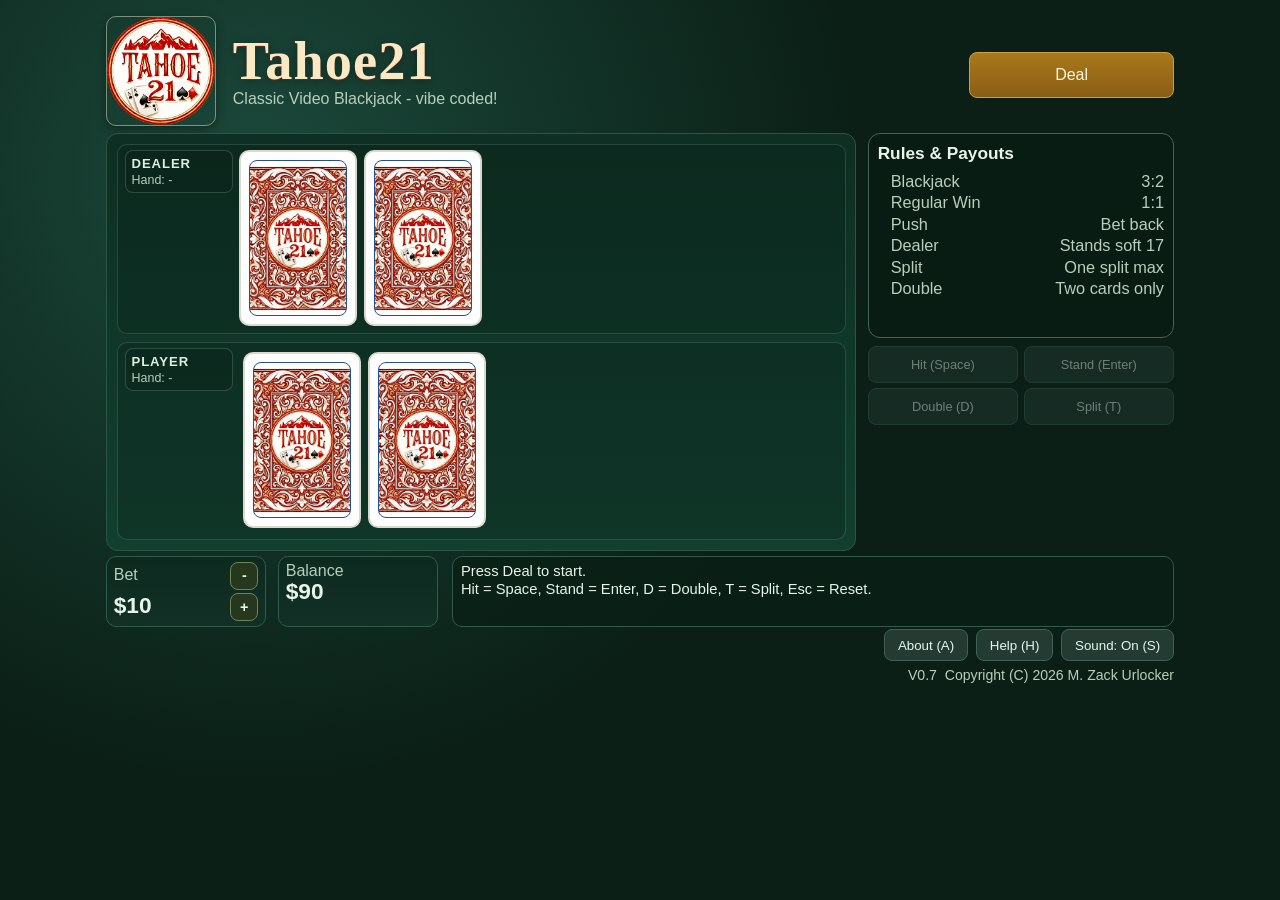
==== app/index.html @ 6a7a423a "Release v0.7 with tuned deal pacing" ====
<!doctype html>
<html lang="en">
  <head>
    <meta charset="utf-8" />
    <meta name="viewport" content="width=device-width, initial-scale=1" />
    <title>Tahoe21</title>
    <link rel="stylesheet" href="./styles.css?v=0.7.0" />
  </head>
  <body>
    <main class="app">
      <header class="topbar">
        <div class="brand">
          <img class="brand-logo" src="./assets/tahoe-21-logo.png" alt="Tahoe 21 logo" />
          <div class="brand-text">
            <h1>Tahoe21</h1>
            <p>Classic Video Blackjack<span class="subtitle-break"><span class="subtitle-dash"> - </span>vibe coded!</span></p>
          </div>
        </div>
        <div class="header-action">
          <button id="dealDrawBtn" class="btn primary" type="button">Deal</button>
        </div>
      </header>

      <section class="table-area">
        <div class="cards" aria-label="Blackjack table">
          <section class="hand-row dealer-row" aria-label="Dealer hand">
            <div class="hand-main">
              <div class="hand-info-box">
                <h2>Dealer</h2>
                <span id="dealerTotal" class="hand-total">Hand: -</span>
              </div>
              <div id="dealerHand" class="hand-cards"></div>
            </div>
          </section>

          <section class="hand-row player-row" aria-label="Player hand area">
            <div class="hand-main">
              <div class="hand-info-box">
                <h2>Player</h2>
                <span id="playerTotal" class="hand-total">Hand: -</span>
              </div>
              <div id="playerHands" class="player-hands"></div>
            </div>
          </section>
        </div>

        <section class="right-rail" aria-label="Rules and actions">
          <aside class="paytable" aria-label="Blackjack rules and payouts">
            <h2>Rules &amp; Payouts</h2>
            <ul id="paytableList"></ul>
          </aside>
          <div class="side-actions" aria-label="Hand actions">
            <button id="hitBtn" class="btn secondary" type="button">Hit (Space)</button>
            <button id="standBtn" class="btn secondary" type="button">Stand (Enter)</button>
            <button id="doubleBtn" class="btn secondary" type="button">Double (D)</button>
            <button id="splitBtn" class="btn secondary" type="button">Split (T)</button>
          </div>
        </section>
      </section>

      <section class="status-row" aria-label="Game status and result">
        <section class="status-panel" aria-label="Game status">
          <div class="status-item bet-item">
            <span>Bet</span>
            <strong id="betValue">$10</strong>
            <div class="bet-controls">
              <button id="betDownBtn" class="btn small" type="button" aria-label="Decrease bet">-</button>
              <button id="betUpBtn" class="btn small" type="button" aria-label="Increase bet">+</button>
            </div>
          </div>
          <div class="status-item balance-item">
            <span>Balance</span>
            <strong id="balanceValue">$90</strong>
          </div>
        </section>

        <section class="result">
          <p id="resultLine">Press Deal to start.</p>
          <p id="subLine">Hit = Space, Stand = Enter, D = Double, T = Split, Esc = Reset.</p>
        </section>
      </section>

      <section class="utility-panel">
        <div class="controls">
          <div class="control-buttons">
            <button id="aboutBtn" class="btn secondary" type="button" aria-label="Open about">About (A)</button>
            <button id="helpBtn" class="btn secondary" type="button" aria-label="Open help">Help (H)</button>
            <button id="soundBtn" class="btn secondary" type="button" aria-label="Toggle sound">Sound: On (S)</button>
          </div>
          <div class="utility-meta">
            <span id="versionTag" class="header-version">V0.7</span>
            <p class="header-copyright">Copyright (C) 2026 M. Zack Urlocker</p>
          </div>
        </div>
      </section>
    </main>

    <dialog id="helpDialog">
      <h2>How To Play Tahoe21</h2>
      <p>1. Adjust bet, then press Deal.</p>
      <p>2. Choose actions for the active hand: Hit means draw another card. Stand means no more cards.</p>
      <p>&emsp;-You can Double your bet but then you draw only 1 more card.</p>
      <p>&emsp;-If you draw two cards of the same value, you can split into two hands.</p>
      <p>3. Dealer reveals hole card and draws to 17 (stands on soft 17).</p>
      <p>4. Blackjack pays 3:2, regular win pays 1:1, push returns the bet.</p>
      <h3>Keyboard Controls</h3>
      <p>Hit = Space, Stand = Enter, D = Double, T = Split, Esc = Reset</p>
      <form method="dialog">
        <button class="btn primary" value="close">Close</button>
      </form>
    </dialog>

    <dialog id="aboutDialog">
      <h2>About</h2>
      <img class="about-logo" src="./assets/tahoe-21-logo.png" alt="Tahoe 21 logo" />
      <p>Tahoe21 is a video Blackjack game that runs in a browser. </p>
      <p>It is based on a shareware game I wrote in 1992 using Turbo Pascal. Fortunately I lost the source code and all the EXEs!</p>
      <p>So I vibecoded it by creating a PRD with Codex and VS Code and re-using the overall layout and style of the Tahoe5 poker game I created previously. I added features like Double and Split even though I didn't know how those work. Luckily ChatGPT explained it to me in the PRD!</p>
      <p>The first working prototype took about 15 minutes. Then a couple hours to adjust the game play and layout.</p>
      <form method="dialog">
        <button class="btn primary" value="close">Close</button>
      </form>
    </dialog>

    <script src="./app.js?v=0.7.0"></script>
  </body>
</html>
---- app/styles.css ----
:root {
  --bg: #0b1f16;
  --bg-alt: #123026;
  --card: #fffefe;
  --ink: #14201b;
  --text: #e8f5ea;
  --muted: #b7cfbc;
  --accent: #efbd4a;
  --danger: #df5151;
  --ok: #63d189;
}

* {
  box-sizing: border-box;
}

body {
  margin: 0;
  font-family: "Trebuchet MS", "Segoe UI", sans-serif;
  color: var(--text);
  background: radial-gradient(circle at 20% 20%, #1b493b, var(--bg) 48%);
  min-height: 100vh;
}

.app {
  max-width: 1100px;
  margin: 0 auto;
  padding: 1rem;
  display: flex;
  flex-direction: column;
}

.topbar {
  display: grid;
  grid-template-columns: 1fr auto;
  align-items: start;
  gap: 1rem;
  margin-bottom: 0.42rem;
}

.brand {
  display: grid;
  grid-template-columns: auto 1fr;
  align-items: center;
  gap: 1.05rem;
}

.brand h1 {
  margin: 0;
  line-height: 1;
  font-family: "Snell Roundhand", "Brush Script MT", "Lucida Handwriting", cursive;
  letter-spacing: 0.02em;
  font-size: 3.4rem;
  font-weight: 700;
  color: #f8e8c3;
  text-shadow: 0 1px 0 #67231e, 0 2px 8px rgba(0, 0, 0, 0.35);
}

.brand p {
  margin: 0.14rem 0 0;
  color: var(--muted);
}

.brand-logo {
  width: 110px;
  height: 110px;
  object-fit: cover;
  border-radius: 10px;
  border: 1px solid rgba(255, 244, 213, 0.45);
  box-shadow: 0 3px 10px rgba(0, 0, 0, 0.35);
}

.header-action .btn {
  width: 12.8rem;
  min-height: 46px;
  padding: 0.6rem 1rem;
  font-size: 1rem;
  line-height: 1.1;
  display: inline-flex;
  align-items: center;
  justify-content: center;
}

.header-action {
  align-self: center;
  padding-top: 0.45rem;
}

.subtitle-break,
.subtitle-dash {
  display: inline;
}

.btn {
  border: 1px solid #6d8652;
  background: #25381d;
  color: var(--text);
  border-radius: 8px;
  padding: 0.45rem 0.8rem;
  cursor: pointer;
}

.btn:hover {
  filter: brightness(1.12);
}

.btn:disabled {
  opacity: 0.45;
  cursor: not-allowed;
  filter: none;
}

.btn.primary {
  background: linear-gradient(180deg, #a9791b, #8a5d15);
  border-color: #cc9f44;
  color: #fff6db;
}

.btn.secondary {
  background: #243b33;
  border-color: #3d6355;
}

.btn.small {
  padding: 0.2rem 0.65rem;
}

.table-area {
  display: grid;
  grid-template-columns: minmax(0, 2.45fr) minmax(210px, 1fr);
  gap: 0.7rem;
  align-items: stretch;
}

.cards {
  border: 1px solid #2a5745;
  border-radius: 12px;
  background: linear-gradient(180deg, #0e2f23 0%, #123f2f 100%);
  padding: 0.62rem;
  display: grid;
  gap: 0.5rem;
  height: 100%;
}

.right-rail {
  display: grid;
  grid-template-rows: 1fr 1fr;
  gap: 0.5rem;
  align-content: stretch;
  height: 100%;
}

.hand-row {
  border: 1px solid rgba(190, 220, 205, 0.16);
  border-radius: 10px;
  padding: 0.34rem 0.45rem 0.42rem;
  background: rgba(7, 24, 17, 0.2);
}

.hand-main {
  display: grid;
  grid-template-columns: minmax(92px, 108px) minmax(0, 1fr);
  gap: 0.4rem;
  align-items: start;
}

.hand-info-box {
  min-height: 0;
  align-self: start;
  border: 1px solid rgba(194, 224, 208, 0.2);
  border-radius: 8px;
  padding: 0.3rem 0.34rem;
  background: rgba(9, 31, 22, 0.34);
  display: grid;
  align-content: start;
  gap: 0.14rem;
}

.hand-info-box h2 {
  margin: 0;
  font-size: 0.82rem;
  letter-spacing: 0.07em;
  text-transform: uppercase;
  color: #dcefe3;
}

.hand-total {
  color: var(--muted);
  font-size: 0.78rem;
}

.hand-cards {
  display: flex;
  flex-wrap: nowrap;
  align-items: flex-start;
  overflow: hidden;
  gap: 0.42rem;
  min-height: 176px;
}

.player-hands {
  display: grid;
  gap: 0.44rem;
}

.player-hand {
  display: grid;
  grid-template-columns: minmax(116px, 136px) minmax(0, 1fr);
  gap: 0.35rem;
  border: 1px solid rgba(194, 224, 208, 0.18);
  border-radius: 8px;
  padding: 0.28rem;
}

.player-hand.single-hand {
  grid-template-columns: 1fr;
  border: 1px solid transparent;
  padding: 0.18rem;
  background: transparent;
}

.player-hand.is-active {
  border-color: rgba(239, 189, 74, 0.86);
  box-shadow: 0 0 0 1px rgba(239, 189, 74, 0.28) inset;
}

.player-hand.single-hand.is-active {
  border-color: rgba(239, 189, 74, 0.45);
}

.player-hand-label {
  display: grid;
  align-content: start;
  height: 100%;
  border: 1px solid rgba(194, 224, 208, 0.16);
  border-radius: 7px;
  background: rgba(10, 29, 22, 0.32);
  padding: 0.22rem 0.28rem;
  font-size: 0.74rem;
  color: #cee2d7;
  letter-spacing: 0.03em;
  white-space: pre-line;
}

.card-slot {
  width: 118px;
  min-height: 176px;
  background: var(--card);
  color: var(--ink);
  border-radius: 10px;
  border: 2px solid #dbd8ce;
  position: relative;
  overflow: hidden;
  flex: 0 0 auto;
}

.hand-cards.is-fanned > .card-slot + .card-slot {
  margin-left: -59px;
}

.card-slot.red {
  color: #bc2430;
}

.card-corner {
  position: absolute;
  font-weight: 800;
  line-height: 0.95;
  display: flex;
  flex-direction: column;
  align-items: center;
  z-index: 2;
}

.card-corner.top {
  top: 8px;
  left: 8px;
}

.card-corner.bottom {
  right: 8px;
  bottom: 8px;
  transform: rotate(180deg);
}

.card-corner .rank {
  font-size: 1.35rem;
}

.card-corner .suit {
  font-size: 1.15rem;
}

.card-body {
  position: absolute;
  inset: 10% 10% 10% 10%;
  display: grid;
  place-items: center;
}

.pip-field {
  width: 100%;
  height: 100%;
  display: grid;
  grid-template-columns: repeat(3, 1fr);
  grid-template-rows: repeat(5, 1fr);
  align-items: center;
  justify-items: center;
}

.pip {
  font-size: 1.4rem;
  line-height: 1;
}

.pip.invert {
  transform: rotate(180deg);
}

.court-wrap {
  width: 100%;
  height: 100%;
  border-radius: 8px;
  overflow: hidden;
  background: #fffefe;
}

.court-img {
  width: 100%;
  height: 100%;
  display: block;
  object-fit: cover;
}

.ace-art {
  width: 100%;
  height: 100%;
  border-radius: 10px;
  background: radial-gradient(circle at center, #ffffff 0%, #fffefe 62%, #fbfbfb 100%);
  display: grid;
  place-items: center;
}

.ace-logo-center {
  width: 50px;
  height: 50px;
  border-radius: 10px;
}

.card-back {
  position: absolute;
  inset: 8px;
  border-radius: 8px;
  background-image: url("./assets/tahoe-21-back.jpg");
  background-size: cover;
  background-position: center;
  border: 1px solid #274f87;
}

.empty-hand {
  min-height: 176px;
  border: 1px dashed rgba(201, 228, 213, 0.35);
  border-radius: 8px;
  display: grid;
  place-items: center;
  color: #aac4b2;
  width: 100%;
}

.paytable {
  border: 1px solid #3f6655;
  border-radius: 12px;
  padding: 0.56rem;
  background: rgba(9, 27, 19, 0.72);
  display: grid;
  gap: 0.4rem;
  height: 100%;
  align-content: start;
}

.paytable h2 {
  margin: 0;
  font-size: 1.08rem;
}

.paytable ul {
  margin: 0.02rem 0 0;
  padding-left: 0.82rem;
}

.paytable li {
  display: flex;
  justify-content: space-between;
  gap: 0.5rem;
  padding: 0.08rem 0;
  font-size: 1.02rem;
  color: var(--muted);
}

.side-actions {
  display: grid;
  grid-template-columns: repeat(2, minmax(0, 1fr));
  gap: 0.34rem;
  align-content: start;
  align-self: start;
}

.side-actions .btn {
  padding: 0.36rem 0.44rem;
  min-height: 37px;
  font-size: 0.8rem;
}

#splitBtn.is-split-ready {
  background: linear-gradient(180deg, #9f7a1a, #7b5b13);
  border-color: #be9440;
  color: #fff6db;
}

.status-row {
  display: flex;
  gap: 0.85rem;
  align-items: stretch;
  margin-top: 0.32rem;
}

.status-panel {
  display: grid;
  grid-template-columns: repeat(2, minmax(118px, 160px));
  gap: 0.75rem;
  width: fit-content;
}

.status-item {
  background: linear-gradient(180deg, #0d2a1f, var(--bg-alt));
  border: 1px solid #2f5b4b;
  border-radius: 10px;
  padding: 0.3rem 0.42rem;
}

.bet-item {
  display: grid;
  grid-template-columns: 1fr auto;
  grid-template-rows: auto auto;
  column-gap: 0.5rem;
  align-items: center;
}

.bet-item span {
  grid-column: 1;
  grid-row: 1;
}

.bet-item strong {
  grid-column: 1;
  grid-row: 2;
}

.bet-item .bet-controls {
  grid-column: 2;
  grid-row: 1 / span 2;
}

.status-item span {
  display: block;
  color: var(--muted);
  font-size: 1rem;
}

.status-item strong {
  font-size: 1.42rem;
  line-height: 1;
}

.bet-controls {
  display: flex;
  flex-direction: column;
  gap: 0.22rem;
  margin-top: 0;
}

.bet-controls .btn.small {
  min-width: 28px;
  min-height: 28px;
  padding: 0.2rem;
  font-size: 0.9rem;
  font-weight: 700;
  line-height: 1;
}

.result {
  border: 1px solid #315a4b;
  border-radius: 10px;
  padding: 0.34rem 0.52rem;
  background: rgba(9, 30, 21, 0.7);
  flex: 1 1 auto;
  min-width: 0;
}

.result p {
  margin: 0.08rem 0;
  font-size: 0.92rem;
}

#resultLine.is-win {
  color: var(--ok);
}

#resultLine.is-loss {
  color: var(--danger);
}

#resultLine.is-neutral {
  color: #d8e9df;
}

#resultLine.is-split {
  color: #f2cc6d;
}

.utility-panel {
  margin-top: 0.16rem;
  align-self: flex-end;
}

.controls {
  display: grid;
  justify-items: end;
  gap: 0.3rem;
}

.control-buttons {
  display: flex;
  gap: 0.5rem;
}

.utility-meta {
  width: 100%;
  display: flex;
  justify-content: flex-end;
  align-items: baseline;
  gap: 0;
}

.header-version {
  margin: 0.12rem 0 0;
  color: var(--muted);
  font-size: 0.88rem;
}

.header-copyright {
  margin: 0.12rem 0 0;
  color: var(--muted);
  font-size: 0.88rem;
}

.header-version::after {
  content: "  ";
  white-space: pre;
}

#helpDialog,
#aboutDialog {
  border: 1px solid #2d4a3f;
  border-radius: 12px;
  max-width: 640px;
}

#aboutDialog {
  width: min(50vw, 640px);
  position: relative;
  padding-top: 1.2rem;
}

.about-logo {
  width: 92px;
  height: 92px;
  object-fit: cover;
  border-radius: 12px;
  border: 1px solid rgba(255, 244, 213, 0.5);
  box-shadow: 0 3px 10px rgba(0, 0, 0, 0.28);
  position: absolute;
  top: 0.9rem;
  right: 0.9rem;
}

#helpDialog::backdrop,
#aboutDialog::backdrop {
  background: rgba(0, 0, 0, 0.65);
}

@media (max-width: 980px) {
  .table-area {
    grid-template-columns: 1fr;
  }

  .right-rail {
    grid-template-rows: auto auto;
    height: auto;
  }
}

@media (max-width: 900px) {
  .app {
    display: grid;
    grid-template-columns: 1fr;
    gap: 0.24rem;
  }

  .topbar {
    grid-template-columns: 1fr auto;
    align-items: start;
    gap: 0.3rem;
    order: 1;
  }

  .header-action {
    justify-self: end;
    align-self: start;
    order: 0;
    padding-top: 0;
  }

  .header-action .btn {
    width: 10.4rem;
  }

  .brand-logo {
    width: 76px;
    height: 76px;
  }

  .brand h1 {
    font-size: 2.35rem;
  }

  .brand p {
    font-size: 0.86rem;
  }

  .table-area {
    display: contents;
  }

  .right-rail {
    display: contents;
  }

  .side-actions {
    order: 2;
    grid-template-columns: repeat(4, minmax(0, 1fr));
    width: 100%;
    margin-top: 0.04rem;
  }

  .cards {
    order: 3;
  }

  .status-row {
    order: 4;
    flex-direction: row;
    align-items: stretch;
    margin-top: 0.14rem;
  }

  .hand-main {
    grid-template-columns: minmax(82px, 96px) minmax(0, 1fr);
    gap: 0.28rem;
  }

  .player-hand {
    grid-template-columns: minmax(96px, 112px) minmax(0, 1fr);
  }

  .card-slot {
    width: 96px;
    min-height: 142px;
  }

  .hand-cards.is-fanned > .card-slot + .card-slot {
    margin-left: -48px;
  }

  .hand-cards,
  .empty-hand {
    min-height: 142px;
  }

  .status-panel {
    grid-template-columns: repeat(2, minmax(76px, 96px));
    gap: 0.34rem;
    width: auto;
    flex: 0 0 auto;
  }

  .status-item {
    padding: 0.26rem 0.34rem;
  }

  .status-item span {
    font-size: 0.82rem;
  }

  .status-item strong {
    font-size: 1.1rem;
  }

  .result {
    padding: 0.28rem 0.42rem;
  }

  .result p {
    margin: 0.03rem 0;
    font-size: 0.8rem;
  }

  .paytable {
    order: 5;
    margin-top: 0.08rem;
  }

  .utility-panel {
    order: 6;
    align-self: stretch;
    margin-top: 0.12rem;
  }

  .controls {
    justify-items: stretch;
  }

  .control-buttons {
    width: 100%;
    justify-content: space-between;
  }

  .control-buttons .btn {
    flex: 1;
  }

  .header-copyright,
  .header-version {
    font-size: 0.74rem;
  }

  .utility-meta {
    justify-content: flex-end;
    margin-left: auto;
    width: auto;
  }

  .side-actions .btn {
    min-height: 34px;
    font-size: 0.76rem;
  }
}

@media (max-width: 900px) and (orientation: portrait) {
  .app {
    padding-top: 0.5rem;
  }

  .brand h1 {
    font-size: 2.1rem;
  }

  .brand-logo {
    width: 59px;
    height: 59px;
  }

  .subtitle-break {
    display: block;
  }

  .subtitle-dash {
    display: none;
  }

  .header-action .btn {
    width: 8rem;
    margin-top: 0;
  }

  .hand-cards {
    gap: 0.35rem;
    min-height: 108px;
  }

  .card-slot {
    width: 72px;
    min-height: 108px;
  }

  .hand-cards.is-fanned > .card-slot + .card-slot {
    margin-left: -36px;
  }

  .card-corner.top {
    top: 5px;
    left: 5px;
  }

  .card-corner.bottom {
    right: 5px;
    bottom: 5px;
  }

  .card-corner .rank {
    font-size: 0.95rem;
  }

  .card-corner .suit {
    font-size: 0.82rem;
  }

  .card-body {
    inset: 20% 12% 18% 12%;
  }

  .pip {
    font-size: 0.9rem;
  }

  .ace-logo-center {
    width: 34px;
    height: 34px;
    border-radius: 7px;
  }

  .result p {
    font-size: 0.76rem;
    line-height: 1.1;
  }

  .paytable h2 {
    font-size: 0.8rem;
  }

  .paytable li {
    font-size: 0.8rem;
  }

  .hand-main,
  .player-hand {
    grid-template-columns: minmax(68px, 80px) minmax(0, 1fr);
    gap: 0.24rem;
  }

  .player-hands.is-split .player-hand {
    grid-template-columns: 1fr;
    gap: 0.18rem;
  }

  .hand-info-box,
  .player-hand-label {
    font-size: 0.66rem;
    padding: 0.18rem 0.22rem;
  }

  .header-copyright,
  .header-version {
    font-size: 0.66rem;
  }

  .utility-meta {
    justify-content: flex-end;
    margin-left: auto;
    width: auto;
  }
}
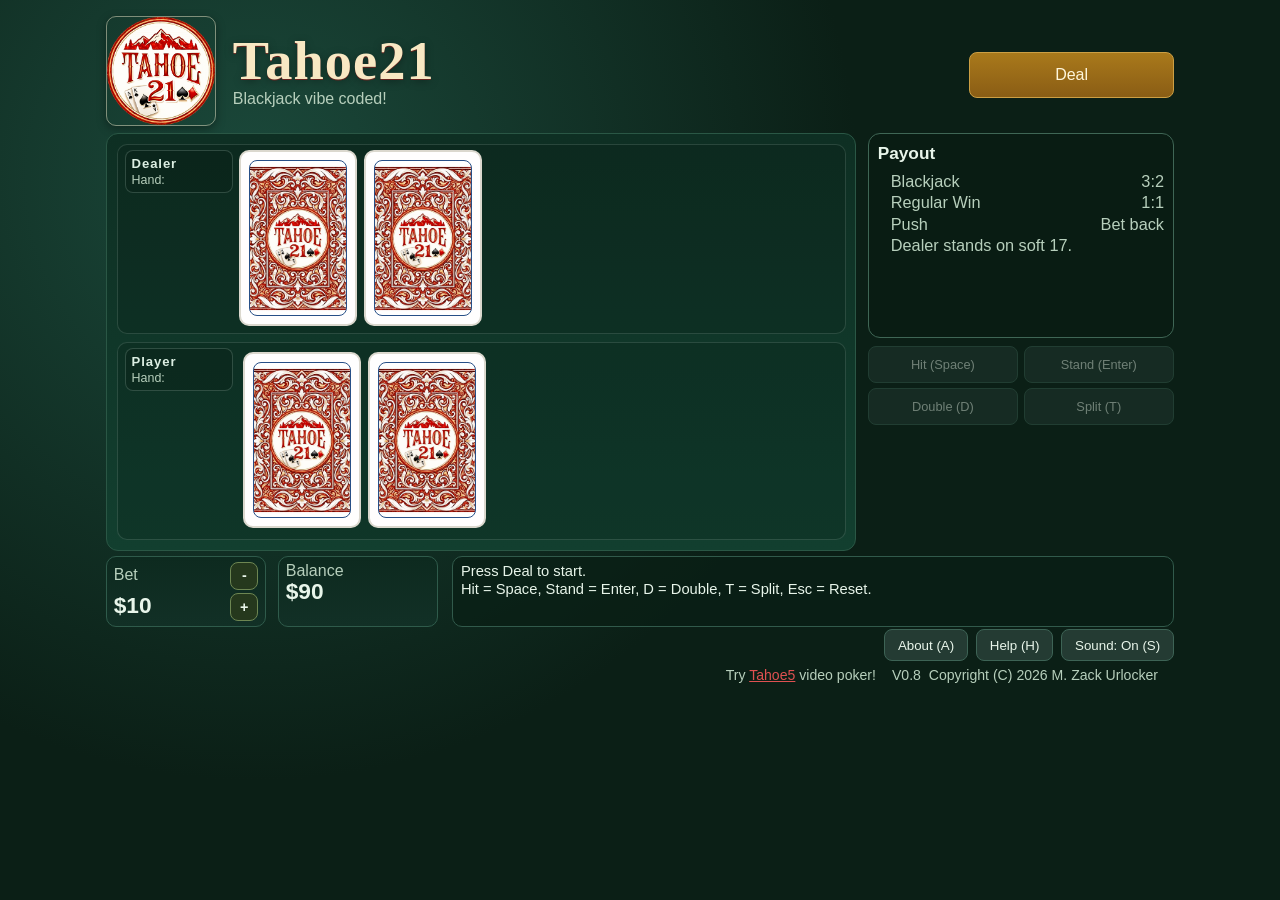
==== commit 6caae07c: "Release v0.8 mobile-first layout and gameplay copy updates" ====
--- a/app/index.html
+++ b/app/index.html
@@ -4,7 +4,7 @@
     <meta charset="utf-8" />
     <meta name="viewport" content="width=device-width, initial-scale=1" />
     <title>Tahoe21</title>
-    <link rel="stylesheet" href="./styles.css?v=0.7.0" />
+    <link rel="stylesheet" href="./styles.css?v=0.8.0" />
   </head>
   <body>
     <main class="app">
@@ -13,7 +13,7 @@
           <img class="brand-logo" src="./assets/tahoe-21-logo.png" alt="Tahoe 21 logo" />
           <div class="brand-text">
             <h1>Tahoe21</h1>
-            <p>Classic Video Blackjack<span class="subtitle-break"><span class="subtitle-dash"> - </span>vibe coded!</span></p>
+            <p>Blackjack vibe coded!</p>
           </div>
         </div>
         <div class="header-action">
@@ -27,7 +27,7 @@
             <div class="hand-main">
               <div class="hand-info-box">
                 <h2>Dealer</h2>
-                <span id="dealerTotal" class="hand-total">Hand: -</span>
+                <span id="dealerTotal" class="hand-total">Hand:</span>
               </div>
               <div id="dealerHand" class="hand-cards"></div>
             </div>
@@ -37,7 +37,7 @@
             <div class="hand-main">
               <div class="hand-info-box">
                 <h2>Player</h2>
-                <span id="playerTotal" class="hand-total">Hand: -</span>
+                <span id="playerTotal" class="hand-total">Hand:</span>
               </div>
               <div id="playerHands" class="player-hands"></div>
             </div>
@@ -46,7 +46,7 @@
 
         <section class="right-rail" aria-label="Rules and actions">
           <aside class="paytable" aria-label="Blackjack rules and payouts">
-            <h2>Rules &amp; Payouts</h2>
+            <h2>Payout</h2>
             <ul id="paytableList"></ul>
           </aside>
           <div class="side-actions" aria-label="Hand actions">
@@ -88,7 +88,8 @@
             <button id="soundBtn" class="btn secondary" type="button" aria-label="Toggle sound">Sound: On (S)</button>
           </div>
           <div class="utility-meta">
-            <span id="versionTag" class="header-version">V0.7</span>
+            <p class="header-promo">Try <a href="https://zurlocker1.github.io/Tahoe5/" target="_blank" rel="noopener noreferrer">Tahoe5</a> video poker!</p>
+            <span id="versionTag" class="header-version">V0.8</span>
             <p class="header-copyright">Copyright (C) 2026 M. Zack Urlocker</p>
           </div>
         </div>
@@ -122,6 +123,6 @@
       </form>
     </dialog>
 
-    <script src="./app.js?v=0.7.0"></script>
+    <script src="./app.js?v=0.8.0"></script>
   </body>
 </html>
--- a/app/styles.css
+++ b/app/styles.css
@@ -180,7 +180,7 @@
   margin: 0;
   font-size: 0.82rem;
   letter-spacing: 0.07em;
-  text-transform: uppercase;
+  text-transform: none;
   color: #dcefe3;
 }
 
@@ -535,17 +535,31 @@
 }
 
 .utility-meta {
-  width: 100%;
+  width: calc(100% + 2rem);
+  margin-left: -1rem;
+  padding: 0 1rem;
   display: flex;
-  justify-content: flex-end;
+  justify-content: flex-start;
   align-items: baseline;
   gap: 0;
+}
+
+.header-promo {
+  margin: 0.12rem 0 0;
+  color: var(--muted);
+  font-size: 0.88rem;
+}
+
+.header-promo a {
+  color: #df5151;
+  text-decoration: underline;
 }
 
 .header-version {
   margin: 0.12rem 0 0;
   color: var(--muted);
   font-size: 0.88rem;
+  margin-left: auto;
 }
 
 .header-copyright {
@@ -740,14 +754,16 @@
   }
 
   .header-copyright,
-  .header-version {
+  .header-version,
+  .header-promo {
     font-size: 0.74rem;
   }
 
   .utility-meta {
-    justify-content: flex-end;
-    margin-left: auto;
-    width: auto;
+    justify-content: flex-start;
+    margin-left: -1rem;
+    width: calc(100% + 2rem);
+    padding: 0 1rem;
   }
 
   .side-actions .btn {
@@ -779,22 +795,24 @@
   }
 
   .header-action .btn {
-    width: 8rem;
+    width: 6.8rem;
+    min-height: 39px;
+    font-size: 0.9rem;
     margin-top: 0;
   }
 
   .hand-cards {
     gap: 0.35rem;
-    min-height: 108px;
+    min-height: 120px;
   }
 
   .card-slot {
-    width: 72px;
-    min-height: 108px;
+    width: 80px;
+    min-height: 120px;
   }
 
   .hand-cards.is-fanned > .card-slot + .card-slot {
-    margin-left: -36px;
+    margin-left: -40px;
   }
 
   .card-corner.top {
@@ -844,8 +862,38 @@
 
   .hand-main,
   .player-hand {
-    grid-template-columns: minmax(68px, 80px) minmax(0, 1fr);
+    grid-template-columns: minmax(58px, 68px) minmax(0, 1fr);
     gap: 0.24rem;
+  }
+
+  .status-row {
+    gap: 0.42rem;
+    margin-top: 0.08rem;
+  }
+
+  .status-item {
+    padding: 0.16rem 0.24rem;
+  }
+
+  .status-item span {
+    font-size: 0.68rem;
+    line-height: 1;
+  }
+
+  .status-item strong {
+    font-size: 0.9rem;
+    line-height: 1;
+  }
+
+  .bet-controls .btn.small {
+    min-width: 22px;
+    min-height: 22px;
+    padding: 0.08rem;
+    font-size: 0.72rem;
+  }
+
+  .result {
+    padding: 0.2rem 0.32rem;
   }
 
   .player-hands.is-split .player-hand {
@@ -860,13 +908,15 @@
   }
 
   .header-copyright,
-  .header-version {
+  .header-version,
+  .header-promo {
     font-size: 0.66rem;
   }
 
   .utility-meta {
-    justify-content: flex-end;
-    margin-left: auto;
-    width: auto;
-  }
-}
+    justify-content: flex-start;
+    margin-left: -1rem;
+    width: calc(100% + 2rem);
+    padding: 0 1rem;
+  }
+}
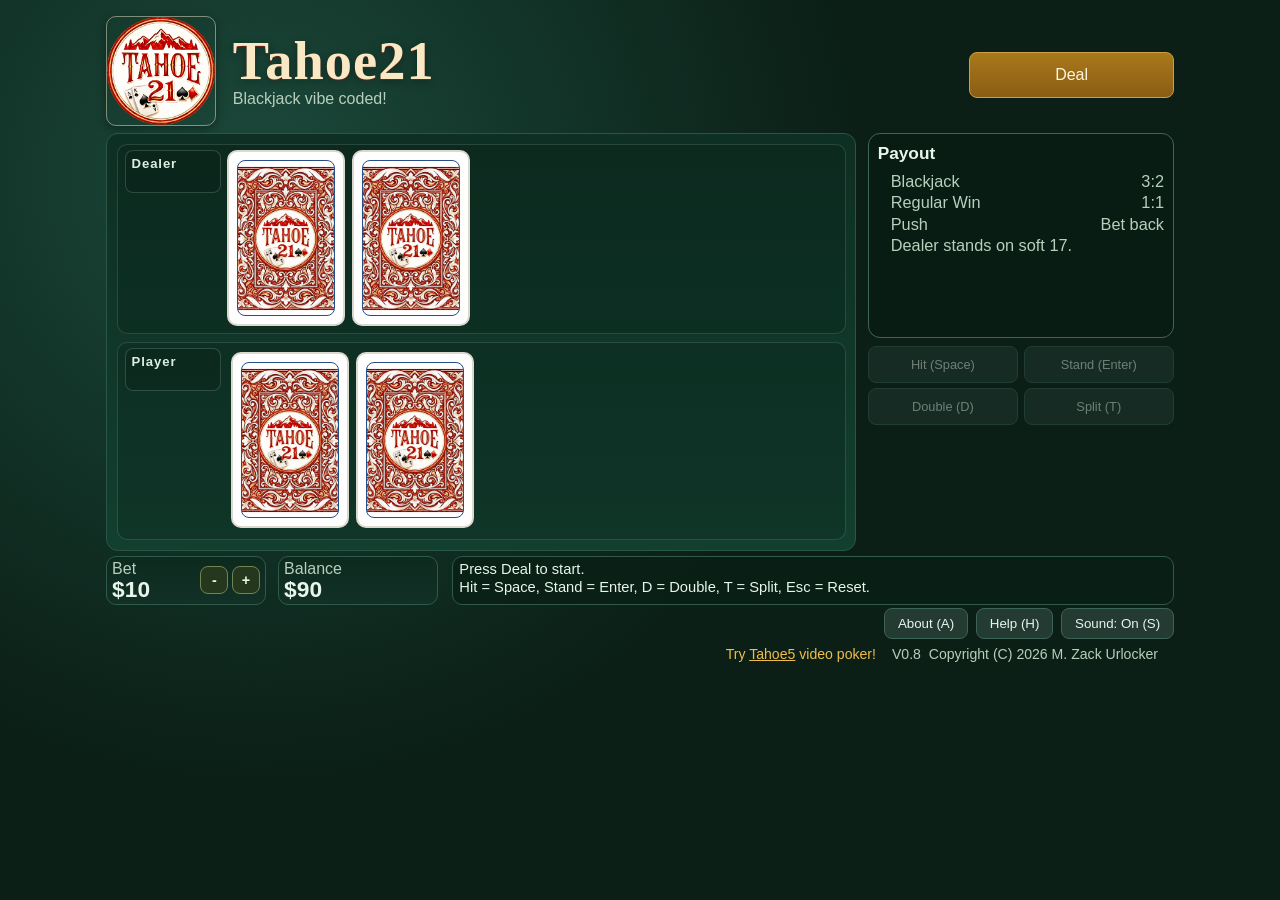
==== commit 70225c01: "Polish footer, totals, status layout, and add favicon" ====
--- a/app/index.html
+++ b/app/index.html
@@ -5,6 +5,7 @@
     <meta name="viewport" content="width=device-width, initial-scale=1" />
     <title>Tahoe21</title>
     <link rel="stylesheet" href="./styles.css?v=0.8.0" />
+    <link rel="icon" type="image/svg+xml" href="./assets/favicon-21.svg?v=0.8.1" />
   </head>
   <body>
     <main class="app">
@@ -27,7 +28,7 @@
             <div class="hand-main">
               <div class="hand-info-box">
                 <h2>Dealer</h2>
-                <span id="dealerTotal" class="hand-total">Hand:</span>
+                <span id="dealerTotal" class="hand-total">&nbsp;&nbsp;</span>
               </div>
               <div id="dealerHand" class="hand-cards"></div>
             </div>
@@ -37,7 +38,7 @@
             <div class="hand-main">
               <div class="hand-info-box">
                 <h2>Player</h2>
-                <span id="playerTotal" class="hand-total">Hand:</span>
+                <span id="playerTotal" class="hand-total">&nbsp;&nbsp;</span>
               </div>
               <div id="playerHands" class="player-hands"></div>
             </div>
@@ -118,6 +119,7 @@
       <p>It is based on a shareware game I wrote in 1992 using Turbo Pascal. Fortunately I lost the source code and all the EXEs!</p>
       <p>So I vibecoded it by creating a PRD with Codex and VS Code and re-using the overall layout and style of the Tahoe5 poker game I created previously. I added features like Double and Split even though I didn't know how those work. Luckily ChatGPT explained it to me in the PRD!</p>
       <p>The first working prototype took about 15 minutes. Then a couple hours to adjust the game play and layout.</p>
+      <p>You can view the source code here: <a class="source-link" href="https://github.com/ZUrlocker1/Tahoe21" target="_blank" rel="noopener noreferrer">https://github.com/ZUrlocker1/Tahoe21</a></p>
       <form method="dialog">
         <button class="btn primary" value="close">Close</button>
       </form>
--- a/app/styles.css
+++ b/app/styles.css
@@ -159,7 +159,7 @@
 
 .hand-main {
   display: grid;
-  grid-template-columns: minmax(92px, 108px) minmax(0, 1fr);
+  grid-template-columns: minmax(82px, 96px) minmax(0, 1fr);
   gap: 0.4rem;
   align-items: start;
 }
@@ -205,7 +205,7 @@
 
 .player-hand {
   display: grid;
-  grid-template-columns: minmax(116px, 136px) minmax(0, 1fr);
+  grid-template-columns: minmax(104px, 122px) minmax(0, 1fr);
   gap: 0.35rem;
   border: 1px solid rgba(194, 224, 208, 0.18);
   border-radius: 8px;
@@ -435,7 +435,7 @@
   background: linear-gradient(180deg, #0d2a1f, var(--bg-alt));
   border: 1px solid #2f5b4b;
   border-radius: 10px;
-  padding: 0.3rem 0.42rem;
+  padding: 0.2rem 0.32rem;
 }
 
 .bet-item {
@@ -474,7 +474,7 @@
 
 .bet-controls {
   display: flex;
-  flex-direction: column;
+  flex-direction: row;
   gap: 0.22rem;
   margin-top: 0;
 }
@@ -491,7 +491,7 @@
 .result {
   border: 1px solid #315a4b;
   border-radius: 10px;
-  padding: 0.34rem 0.52rem;
+  padding: 0.22rem 0.42rem;
   background: rgba(9, 30, 21, 0.7);
   flex: 1 1 auto;
   min-width: 0;
@@ -546,12 +546,17 @@
 
 .header-promo {
   margin: 0.12rem 0 0;
-  color: var(--muted);
+  color: #efbd4a;
   font-size: 0.88rem;
 }
 
 .header-promo a {
-  color: #df5151;
+  color: #efbd4a;
+  text-decoration: underline;
+}
+
+.source-link {
+  color: #4ea4ff;
   text-decoration: underline;
 }
 
@@ -709,15 +714,15 @@
   }
 
   .status-item {
-    padding: 0.26rem 0.34rem;
+    padding: 0.2rem 0.3rem;
   }
 
   .status-item span {
-    font-size: 0.82rem;
+    font-size: 0.74rem;
   }
 
   .status-item strong {
-    font-size: 1.1rem;
+    font-size: 0.96rem;
   }
 
   .result {
@@ -862,7 +867,7 @@
 
   .hand-main,
   .player-hand {
-    grid-template-columns: minmax(58px, 68px) minmax(0, 1fr);
+    grid-template-columns: minmax(52px, 62px) minmax(0, 1fr);
     gap: 0.24rem;
   }
 
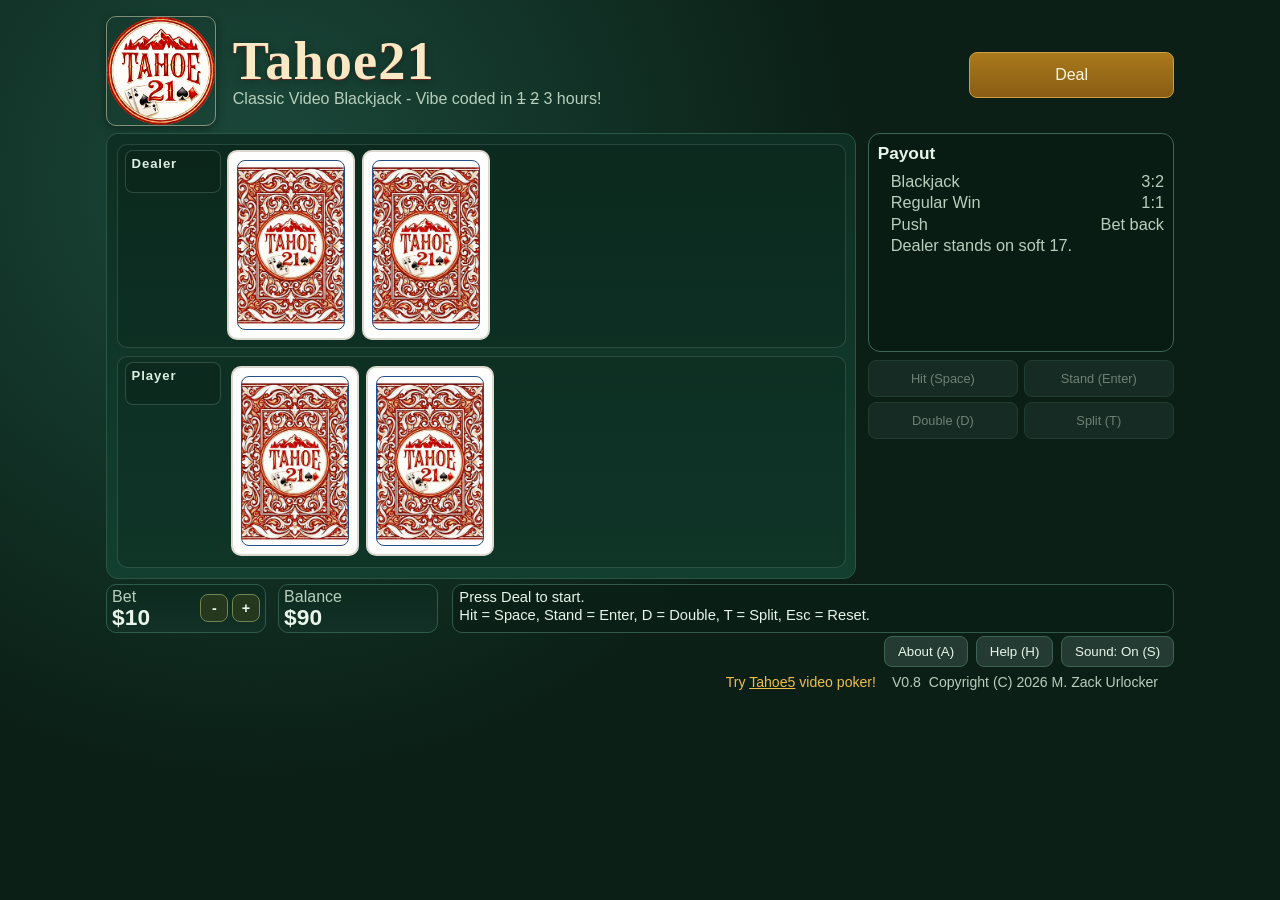
==== commit ed789c2b: "Make tagline mode-specific with crossed-out hours" ====
--- a/app/index.html
+++ b/app/index.html
@@ -14,7 +14,10 @@
           <img class="brand-logo" src="./assets/tahoe-21-logo.png" alt="Tahoe 21 logo" />
           <div class="brand-text">
             <h1>Tahoe21</h1>
-            <p>Blackjack vibe coded!</p>
+            <p>
+              <span class="tagline-desktop">Classic Video Blackjack - Vibe coded in <s>1</s> <s>2</s> 3 hours!</span>
+              <span class="tagline-portrait">Blackjack vibe coded!</span>
+            </p>
           </div>
         </div>
         <div class="header-action">
--- a/app/styles.css
+++ b/app/styles.css
@@ -91,6 +91,10 @@
   display: inline;
 }
 
+.tagline-portrait {
+  display: none;
+}
+
 .btn {
   border: 1px solid #6d8652;
   background: #25381d;
@@ -195,7 +199,7 @@
   align-items: flex-start;
   overflow: hidden;
   gap: 0.42rem;
-  min-height: 176px;
+  min-height: 190px;
 }
 
 .player-hands {
@@ -243,8 +247,8 @@
 }
 
 .card-slot {
-  width: 118px;
-  min-height: 176px;
+  width: 128px;
+  min-height: 190px;
   background: var(--card);
   color: var(--ink);
   border-radius: 10px;
@@ -255,7 +259,7 @@
 }
 
 .hand-cards.is-fanned > .card-slot + .card-slot {
-  margin-left: -59px;
+  margin-left: -64px;
 }
 
 .card-slot.red {
@@ -265,7 +269,7 @@
 .card-corner {
   position: absolute;
   font-weight: 800;
-  line-height: 0.95;
+  line-height: 1.05;
   display: flex;
   flex-direction: column;
   align-items: center;
@@ -285,6 +289,7 @@
 
 .card-corner .rank {
   font-size: 1.35rem;
+  margin-bottom: 0.18rem;
 }
 
 .card-corner .suit {
@@ -358,7 +363,7 @@
 }
 
 .empty-hand {
-  min-height: 176px;
+  min-height: 190px;
   border: 1px dashed rgba(201, 228, 213, 0.35);
   border-radius: 8px;
   display: grid;
@@ -588,19 +593,19 @@
 #aboutDialog {
   width: min(50vw, 640px);
   position: relative;
-  padding-top: 1.2rem;
+  padding-top: 1rem;
 }
 
 .about-logo {
-  width: 92px;
-  height: 92px;
+  width: 74px;
+  height: 74px;
   object-fit: cover;
   border-radius: 12px;
   border: 1px solid rgba(255, 244, 213, 0.5);
   box-shadow: 0 3px 10px rgba(0, 0, 0, 0.28);
   position: absolute;
-  top: 0.9rem;
-  right: 0.9rem;
+  top: 1.2rem;
+  right: 1rem;
 }
 
 #helpDialog::backdrop,
@@ -778,6 +783,23 @@
 }
 
 @media (max-width: 900px) and (orientation: portrait) {
+  .tagline-desktop {
+    display: none;
+  }
+
+  .tagline-portrait {
+    display: inline;
+  }
+
+  #aboutDialog {
+    width: min(96vw, 640px);
+  }
+
+  #helpDialog,
+  #aboutDialog {
+    max-width: 96vw;
+  }
+
   .app {
     padding-top: 0.5rem;
   }
@@ -867,13 +889,22 @@
 
   .hand-main,
   .player-hand {
-    grid-template-columns: minmax(52px, 62px) minmax(0, 1fr);
+    grid-template-columns: minmax(48px, 58px) minmax(0, 1fr);
     gap: 0.24rem;
   }
 
   .status-row {
     gap: 0.42rem;
     margin-top: 0.08rem;
+    display: grid;
+    grid-template-columns: 168px minmax(0, 1fr);
+  }
+
+  .status-panel {
+    grid-template-columns: minmax(98px, 114px) minmax(58px, 66px);
+    gap: 0.12rem;
+    min-width: 0;
+    max-width: none;
   }
 
   .status-item {
@@ -891,10 +922,10 @@
   }
 
   .bet-controls .btn.small {
-    min-width: 22px;
-    min-height: 22px;
-    padding: 0.08rem;
-    font-size: 0.72rem;
+    min-width: 26px;
+    min-height: 26px;
+    padding: 0.1rem;
+    font-size: 0.84rem;
   }
 
   .result {
@@ -925,3 +956,18 @@
     padding: 0 1rem;
   }
 }
+
+@media (max-width: 900px) and (orientation: landscape) {
+  .card-corner {
+    line-height: 0.96;
+  }
+
+  .card-corner .rank {
+    font-size: 0.86rem;
+    margin-bottom: 0.08rem;
+  }
+
+  .card-corner .suit {
+    font-size: 0.62rem;
+  }
+}
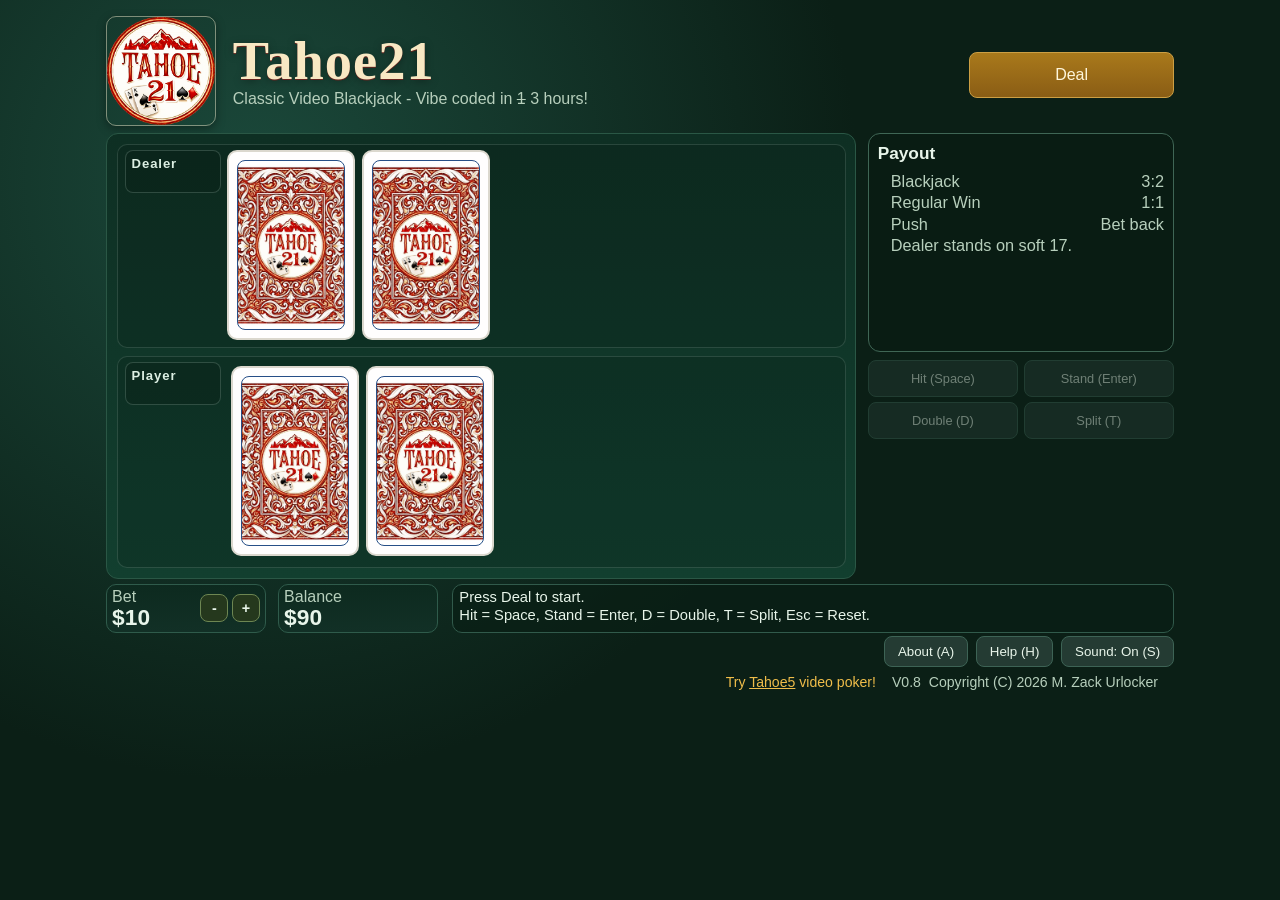
==== commit 47786669: "Simplify tagline and remove portrait variant" ====
--- a/app/index.html
+++ b/app/index.html
@@ -15,8 +15,7 @@
           <div class="brand-text">
             <h1>Tahoe21</h1>
             <p>
-              <span class="tagline-desktop">Classic Video Blackjack - Vibe coded in <s>1</s> <s>2</s> 3 hours!</span>
-              <span class="tagline-portrait">Blackjack vibe coded!</span>
+              <span class="tagline-desktop">Classic Video Blackjack - Vibe coded in <s>1</s> 3 hours!</span>
             </p>
           </div>
         </div>
--- a/app/styles.css
+++ b/app/styles.css
@@ -91,10 +91,6 @@
   display: inline;
 }
 
-.tagline-portrait {
-  display: none;
-}
-
 .btn {
   border: 1px solid #6d8652;
   background: #25381d;
@@ -783,14 +779,6 @@
 }
 
 @media (max-width: 900px) and (orientation: portrait) {
-  .tagline-desktop {
-    display: none;
-  }
-
-  .tagline-portrait {
-    display: inline;
-  }
-
   #aboutDialog {
     width: min(96vw, 640px);
   }
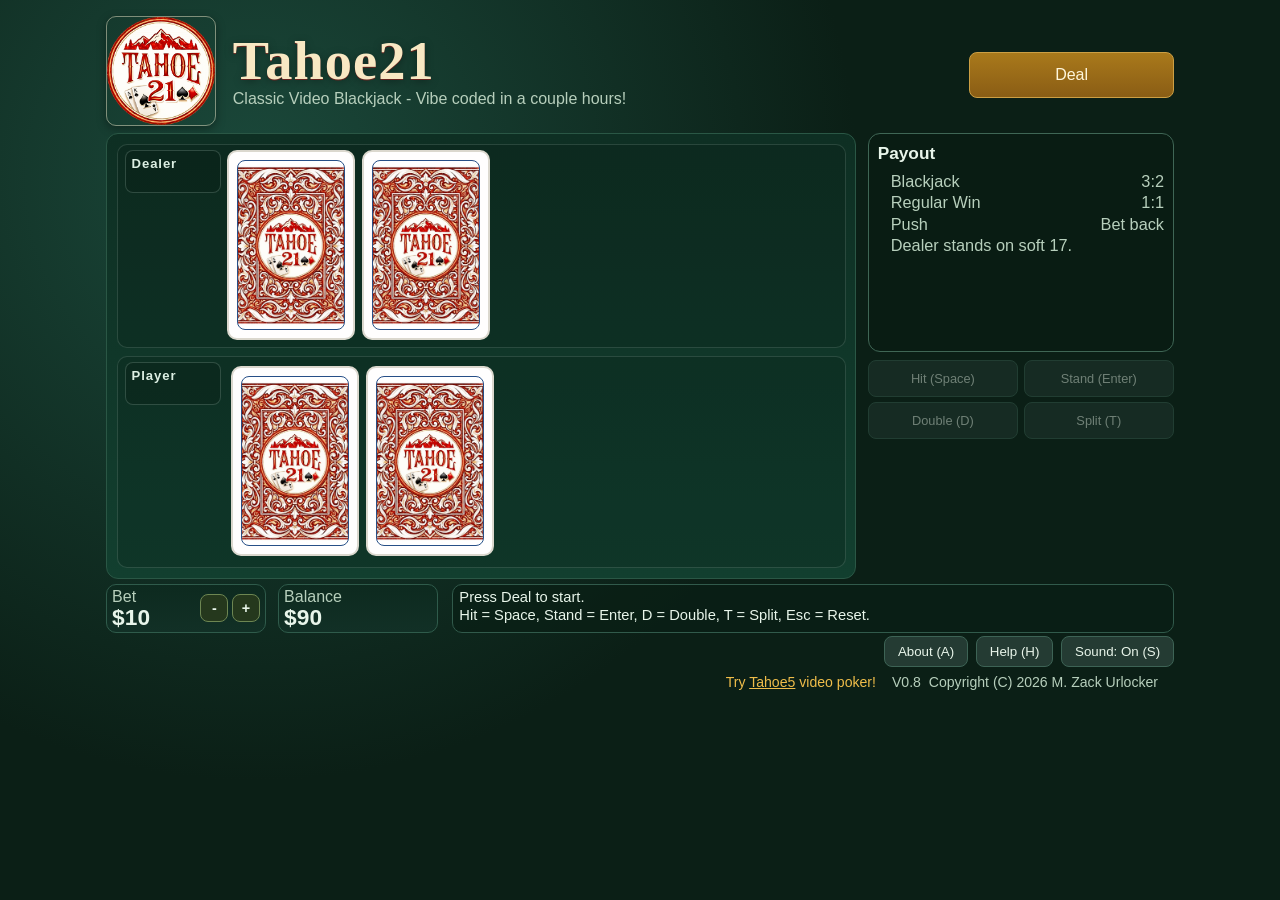
==== commit 0d1d67d6: "Update tagline to couple hours" ====
--- a/app/index.html
+++ b/app/index.html
@@ -15,7 +15,7 @@
           <div class="brand-text">
             <h1>Tahoe21</h1>
             <p>
-              <span class="tagline-desktop">Classic Video Blackjack - Vibe coded in <s>1</s> 3 hours!</span>
+              <span class="tagline-desktop">Classic Video Blackjack - Vibe coded in a couple hours!</span>
             </p>
           </div>
         </div>
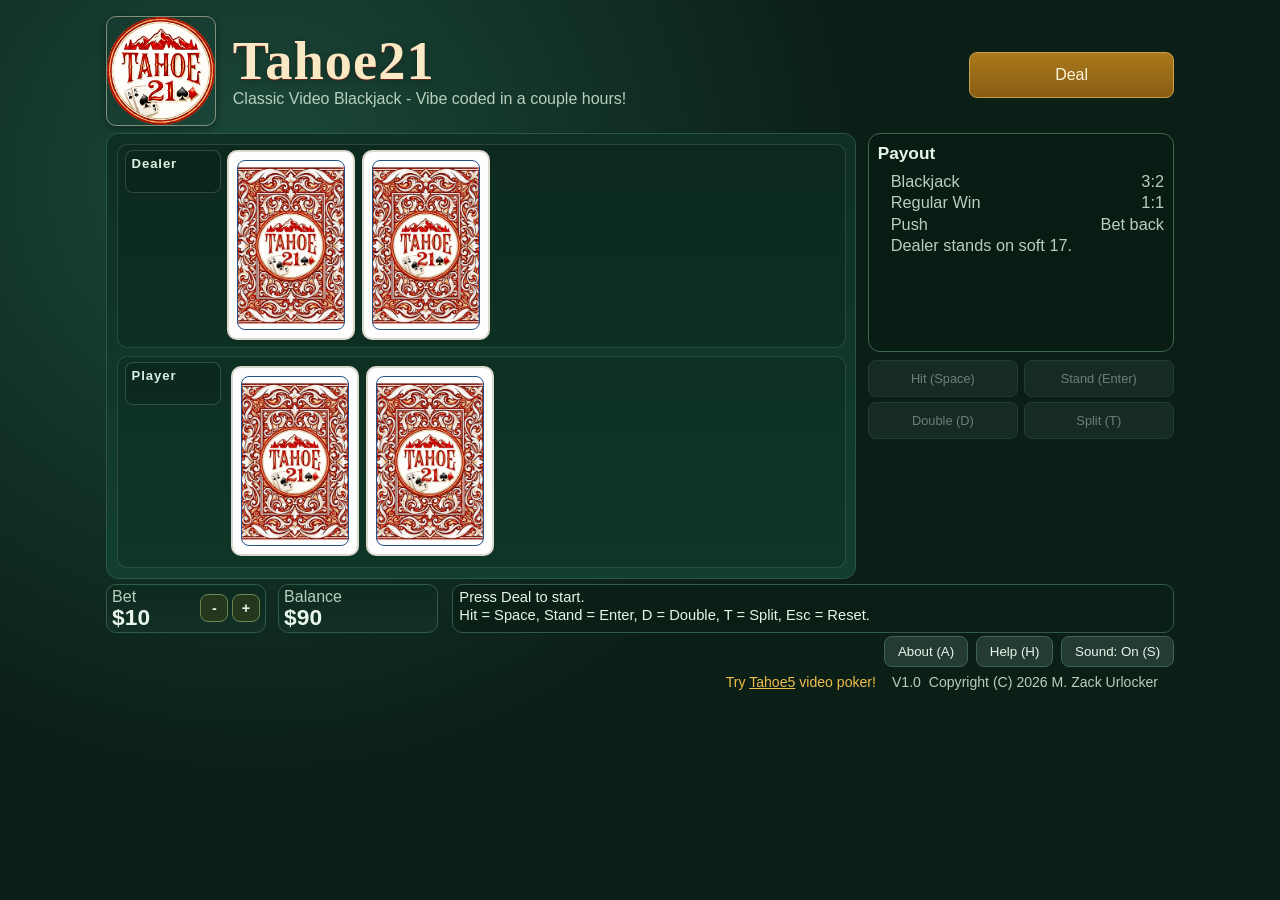
==== commit 5305acb5: "Release v1.0" ====
--- a/app/index.html
+++ b/app/index.html
@@ -4,8 +4,8 @@
     <meta charset="utf-8" />
     <meta name="viewport" content="width=device-width, initial-scale=1" />
     <title>Tahoe21</title>
-    <link rel="stylesheet" href="./styles.css?v=0.8.0" />
-    <link rel="icon" type="image/svg+xml" href="./assets/favicon-21.svg?v=0.8.1" />
+    <link rel="stylesheet" href="./styles.css?v=1.0.0" />
+    <link rel="icon" type="image/svg+xml" href="./assets/favicon-21.svg?v=1.0.0" />
   </head>
   <body>
     <main class="app">
@@ -16,6 +16,7 @@
             <h1>Tahoe21</h1>
             <p>
               <span class="tagline-desktop">Classic Video Blackjack - Vibe coded in a couple hours!</span>
+              <span class="tagline-portrait">Blackjack vibe coded!</span>
             </p>
           </div>
         </div>
@@ -92,7 +93,7 @@
           </div>
           <div class="utility-meta">
             <p class="header-promo">Try <a href="https://zurlocker1.github.io/Tahoe5/" target="_blank" rel="noopener noreferrer">Tahoe5</a> video poker!</p>
-            <span id="versionTag" class="header-version">V0.8</span>
+            <span id="versionTag" class="header-version">V1.0</span>
             <p class="header-copyright">Copyright (C) 2026 M. Zack Urlocker</p>
           </div>
         </div>
@@ -127,6 +128,6 @@
       </form>
     </dialog>
 
-    <script src="./app.js?v=0.8.0"></script>
+    <script src="./app.js?v=1.0.0"></script>
   </body>
 </html>
--- a/app/styles.css
+++ b/app/styles.css
@@ -91,6 +91,10 @@
   display: inline;
 }
 
+.tagline-portrait {
+  display: none;
+}
+
 .btn {
   border: 1px solid #6d8652;
   background: #25381d;
@@ -779,6 +783,14 @@
 }
 
 @media (max-width: 900px) and (orientation: portrait) {
+  .tagline-desktop {
+    display: none;
+  }
+
+  .tagline-portrait {
+    display: inline;
+  }
+
   #aboutDialog {
     width: min(96vw, 640px);
   }
